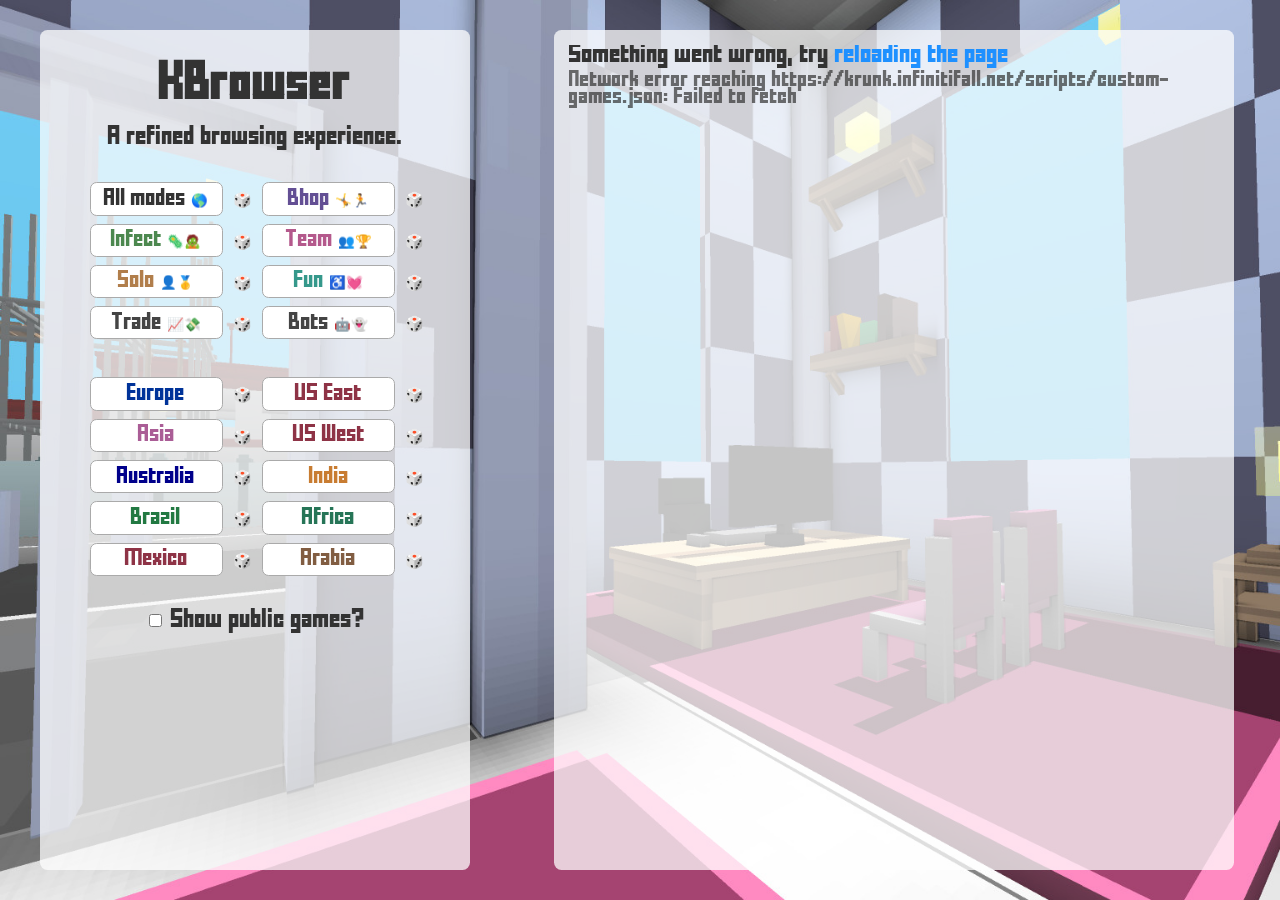
==== index.html @ 58e23407 "Added files via upload" ====
<!DOCTYPE html>
<head>
    <meta charset="UTF-8">
    <link rel="stylesheet" type="text/css" href="style.css?v=19">
    <meta name="viewport" content="width=device-width, initial-scale=1">
    <meta property="og:locale" content="en_US">
    <meta property="og:type" content="website">
    <meta property="og:image" content='/KBrowser/assets/screenshot.jpeg'>
    <title>KBrowser</title>
    <meta name="title" content="KBrowser">
    <meta property="og:title" content="KBrowser">
    <meta name="description" content="A refined browsing experience">
    <meta property="og:description" content="A refined browsing experience">
    <meta name="twitter:card" content="summary_large_image">
    <script src="script.js?v=20" defer></script>
</head>
<html>
    <body>
        <div class="global-div">
            <div class="global-row">
                <div class="global-column-1">
                    <div class = wrapper-generic>
                        <div class = wrapper-generic-inner>
                            <h1 class="page-title"><a onclick="populate_wrapper(null, null);">KBrowser</a></h1>
                            <div class="tagline">A refined browsing experience.</div>
                            <div class="cgs-buttons-parent">                                
                                <button onclick="populate_wrapper(null, null);" class="button-cgs">All modes 🌎</button>
                                <a onclick="lucky_wrapper(null, null, this);" class="link-qj">🎲</a>

                                <button onclick="populate_wrapper('bhop');" class="button-cgs-bhop">Bhop 🤸🏃</button>
                                <a onclick="lucky_wrapper('bhop', null, this);" class="link-qj">🎲</a>

                                <button onclick="populate_wrapper('infect');" class="button-cgs-infect">Infect 🦠🧟</button>
                                <a onclick="lucky_wrapper('infect', null, this);" class="link-qj">🎲</a>

                                <button onclick="populate_wrapper('team');" class="button-cgs-team">Team 👥🏆</button>
                                <a onclick="lucky_wrapper('team', null, this);" class="link-qj">🎲</a>

                                <button onclick="populate_wrapper('solo');" class="button-cgs-solo">Solo 👤🥇</button>
                                <a onclick="lucky_wrapper('solo', null, this);" class="link-qj">🎲</a>

                                <button onclick="populate_wrapper('fun');" class="button-cgs-fun">Fun ♿💓</button>
                                <a onclick="lucky_wrapper('fun', null, this);" class="link-qj">🎲</a>

                                <button onclick="populate_wrapper('trade');" class="button-cgs-trade">Trade 📈💸</button>
                                <a onclick="lucky_wrapper('trade', null, this);" class="link-qj">🎲</a>

                                <button onclick="populate_wrapper('bots');" class="button-cgs-bots">Bots 🤖👻</button>
                                <a onclick="lucky_wrapper('bots', null, this);" class="link-qj">🎲</a>
                            </div>
                            <div class="cgs-buttons-parent">
                                <button onclick="populate_wrapper(null, 'eu');" class="button-cgs-eu">Europe</button>
                                <a onclick="lucky_wrapper(null, 'eu', this);" class="link-qj">🎲</a>

                                <button onclick="populate_wrapper(null, 'us-east');" class="button-cgs-us-west">US East</button>
                                <a onclick="lucky_wrapper(null, 'us-east', this);" class="link-qj">🎲</a>

                                <button onclick="populate_wrapper(null, 'asia');" class="button-cgs-asia">Asia</button>
                                <a onclick="lucky_wrapper(null, 'asia', this);" class="link-qj">🎲</a>

                                <button onclick="populate_wrapper(null, 'us-west');" class="button-cgs-us-east">US West</button>
                                <a onclick="lucky_wrapper(null, 'us-west', this);" class="link-qj">🎲</a>

                                <button onclick="populate_wrapper(null, 'au');" class="button-cgs-au">Australia</button>
                                <a onclick="lucky_wrapper(null, 'au', this);" class="link-qj">🎲</a>

                                <button onclick="populate_wrapper(null, 'ind');" class="button-cgs-ind">India</button>
                                <a onclick="lucky_wrapper(null, 'ind', this);" class="link-qj">🎲</a>

                                <button onclick="populate_wrapper(null, 'brz');" class="button-cgs-brz">Brazil</button>
                                <a onclick="lucky_wrapper(null, 'brz', this);" class="link-qj">🎲</a>

                                <button onclick="populate_wrapper(null, 'afr');" class="button-cgs-afr">Africa</button>
                                <a onclick="lucky_wrapper(null, 'afr', this);" class="link-qj">🎲</a>

                                <button onclick="populate_wrapper(null, 'mx');" class="button-cgs-mx">Mexico</button>
                                <a onclick="lucky_wrapper(null, 'mx', this);" class="link-qj">🎲</a>

                                <button onclick="populate_wrapper(null, 'arab');" class="button-cgs-arab">Arabia</button>
                                <a onclick="lucky_wrapper(null, 'arab', this);" class="link-qj">🎲</a>
                            </div>
                            <div class="cgs-buttons-parent">
                                <input if="show-pubs" type="checkbox" class="checkbox-pubs" onchange="toggle_show_pubs(this);">
                                <label for="show-pubs">Show public games?</label>
                            </div>

                            <div id="cgs-stats-grandparent" class="cgs-stats-grandparent"></div>
                        </div>
                    </div>
                </div>
                <div class="global-column-2">
                    <div class="wrapper-browser">
                        <div id="cgs-parent" class="wrapper-browser-inner">
                            <table id="cgs" class="cgs-table">
                            </table>
                        </div>
                    </div>
                </div>
            </div>
        </div>
    </body>
</html>
---- style.css ----
@font-face {
    font-family: fff-forward;
    src: url('fff-forward/FFFFORWA.TTF');
}

body {
    font-family: fff-forward;
    font-size: 15px;
    background-image: url('assets/background.jpeg');
    background-size: cover;
    background-attachment: fixed;
    background-position: center center;
    color: #333;
}

a { color: #1e90ff; text-decoration: none; }
a:visited { color: #1e90ff; text-decoration: none; }
a:hover { color: #1e90ff; text-decoration: none; }

button {
    font-family: fff-forward;
    background-color: #fff;
    color: #333;
    padding: 0.5em 1em;
    border: 1px solid #aaa;
    border-radius: 0.5em;
    margin: 0.3em 0.3em;
}

button:hover {
    background-color: #ddd;
    cursor:pointer;
}

button:active {
    background-color: #333;
    color: #fff;
    cursor:pointer;
}

/* button:disabled {
  background-color: #555;
  color: #666;
} */


::-webkit-scrollbar { width: 10px; }
::-webkit-scrollbar-track { background: #ddd; }
::-webkit-scrollbar-thumb { background: #777; }
::-webkit-scrollbar-thumb:hover { background: #666; }


/*
Styling for global divs
*/


.page-title a { color: #333; }
.page-title a:visited { color: #333; }
.page-title a:hover { color: #333; cursor: pointer; }

.global-div {
    position: absolute;
    top: 0%;
    left: calc(50% - 600px);
    min-width: 1000px;
}

@media(max-width: 1200px) {
    .global-div {
        left: 0%;
    }
}

.global-column-1 {
    float: left;
    width: 45%;
}

.global-column-2 {
    float: left;
    width: 55%;
}

/* Clear floats after the columns */
.global-row:after {
    content: "";
    display: table;
    clear: both;
}


/*
Styling for table
*/

.cgs-table {
    border-collapse: collapse;
    border: 0;
}

.cgs-table > thead > tr > th,
.cgs-table > tbody > tr > th,
.cgs-table > thead > tr > td,
.cgs-table > tbody > tr > td {
    padding: 0 0;  /* has non zero padding without this for some reason */
}

.cgs-table > thead > tr > th > a,
.cgs-table > tbody > tr > th > a,
.cgs-table > thead > tr > td > a,
.cgs-table > tbody > tr > td > a {
    padding: 0.3em 0.5em;
    display: block;
}

.cgs-table > thead > tr,
.cgs-table > tbody > tr {
    border: none;
}

.cgs-table > thead > tr:hover,
.cgs-table > tbody > tr:hover {
    cursor:pointer;
    background-color:#ffffff66;
}


/*
Styling for wrappers
*/

.wrapper-browser {
    width: 650px;
    height: 2000px;
    max-height: calc(100vh - 6em);
    /* margin: auto; */
    margin-top: 2em;
    margin-left: 0.5em;
    padding: 1em 1em;
    border-radius: 0.5em;
    background-color: #ffffffbb;
    overflow: hidden;
    user-select: none;
}

.wrapper-browser-inner {
    height: 100%;
    overflow-y: auto;
    overflow-x: hidden;
    padding: 0em 0em;
}

.wrapper-generic {
    width: 400px;
    height: 2000px;
    max-height: calc(100vh - 6em);
    /* margin: auto; */
    margin-top: 2em;
    margin-right: 0.5em;
    text-align: center;
    padding: 1em 1em;
    border-radius: 0.5em;
    background-color: #ffffffbb;
    /* overflow-y: auto; */
    /* overflow-x: hidden; */
    overflow: hidden;
    user-select: none;
}

.wrapper-generic-inner {
    height: 100%;
    overflow-y: auto;
    overflow-x: hidden;
    padding: 0em 0em;
}

.cgs-buttons-parent {
    margin-top: 2em;
}

.cgs-buttons-parent button {
    width: 10em;
}

.link-qj { cursor: pointer; }
.link-qj:hover { text-decoration: none; }


/*
Styling for rows
*/

.cg-mode { color: #bbb }
.cg-mode-bhop, .button-cgs-bhop { color: #634f94 }
.cg-mode-infect, .button-cgs-infect { color: #4c884f }
.cg-mode-team, .button-cgs-team { color: #b4598c }
.cg-mode-solo, .button-cgs-solo { color: #b17e4b }
.cg-mode-fun, .button-cgs-fun { color: #35988b }
.cg-mode-trade, .button-cgs-trade { color: #444 }
.cg-mode-bots, .button-cgs-bots { color: #444 }

.cg-map { color: #2b7fd3; }
.cg-map-repeated { color: #777; }
.cg-map-non-empty { color: #777; }
.cg-map-empty { color: #777; }
.cg-map-full { color: #555; }

.wrapper-cg-full { opacity: 0.8; }
.wrapper-cg-non-empty { opacity: 0.8; }
.wrapper-cg-empty { opacity: 0.6; }

.cg-region { color: #6ca640; }
.cg-region-us-east, .button-cgs-us-east { color: #8e3346; }
.cg-region-us-west, .button-cgs-us-west { color: #8e3346; }
.cg-region-mx, .button-cgs-mx { color: #8e3346; }
.cg-region-eu, .button-cgs-eu { color: #003399; }
.cg-region-au, .button-cgs-au { color: #00008B; }
.cg-region-ind, .button-cgs-ind { color: #c87c31; }
.cg-region-asia, .button-cgs-asia { color: #aa5d96; }
.cg-region-arab, .button-cgs-arab { color: #815d42; }
.cg-region-afr, .button-cgs-afr { color: #267557; }
.cg-region-brz, .button-cgs-brz { color: #227942; }

.cg-players { color: #333; }

.cgs-stats-grandparent { margin-top: 2em; }
.cgs-stats { color: #666; padding: 0.3em 0em; }

.cgs-table >tbody > td a { display:block; }
.cgs-table >tbody > td a:hover { text-decoration: none; }

.cgs-table > thead > tr > th:nth-child(1),
.cgs-table > tbody > tr > td:nth-child(1) {
    width: 6em;
    max-width: 6em;
    min-width: 6em;
    text-align: right;
}

.cgs-table > thead > tr > th:nth-child(2),
.cgs-table > tbody > tr > td:nth-child(2) {
    width: 21em;
    max-width: 21em;
    min-width: 21em;
}

.cgs-table > thead > tr > th:nth-child(3),
.cgs-table > tbody > tr > td:nth-child(3) {
    width: 8em;
    max-width: 8em;
    min-width: 8em;
}

.cgs-table > thead > tr th:nth-child(4),
.cgs-table > tbody > tr td:nth-child(4) {
    width: 5em;
    max-width: 5em;
    min-width: 5em;
}

.cgs-table > thead > tr th:nth-child(5),
.cgs-table > tbody > tr td:nth-child(5) {
    width: 2em;
    max-width: 2em;
    min-width: 2em;
}
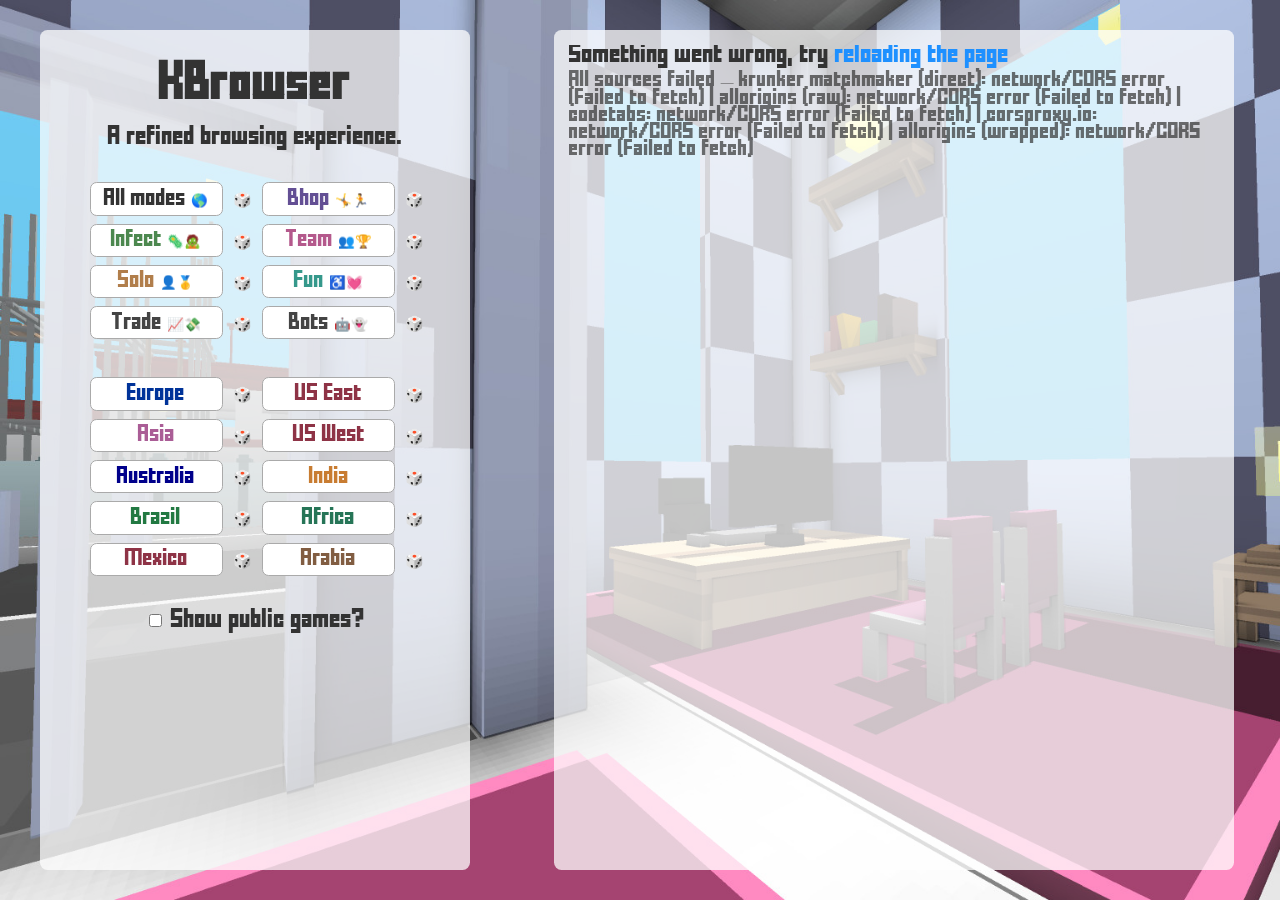
==== commit 9fc86a72: "Updated files" ====
--- a/index.html
+++ b/index.html
@@ -12,7 +12,7 @@
     <meta name="description" content="A refined browsing experience">
     <meta property="og:description" content="A refined browsing experience">
     <meta name="twitter:card" content="summary_large_image">
-    <script src="script.js?v=20" defer></script>
+    <script src="script.js?v=21" defer></script>
 </head>
 <html>
     <body>
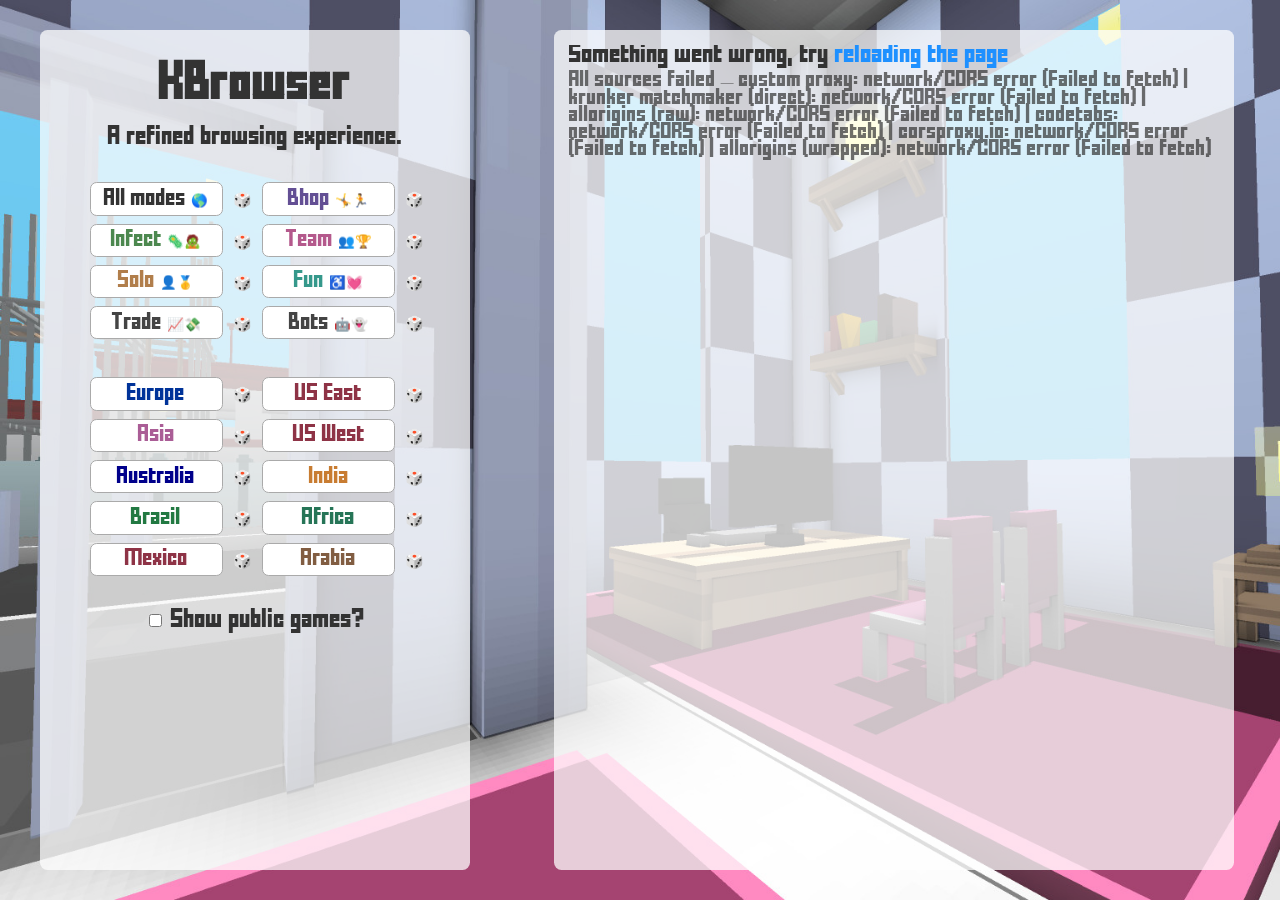
==== commit 13ab0c44: "Updated files" ====
--- a/index.html
+++ b/index.html
@@ -12,7 +12,7 @@
     <meta name="description" content="A refined browsing experience">
     <meta property="og:description" content="A refined browsing experience">
     <meta name="twitter:card" content="summary_large_image">
-    <script src="script.js?v=21" defer></script>
+    <script src="script.js?v=22" defer></script>
 </head>
 <html>
     <body>
